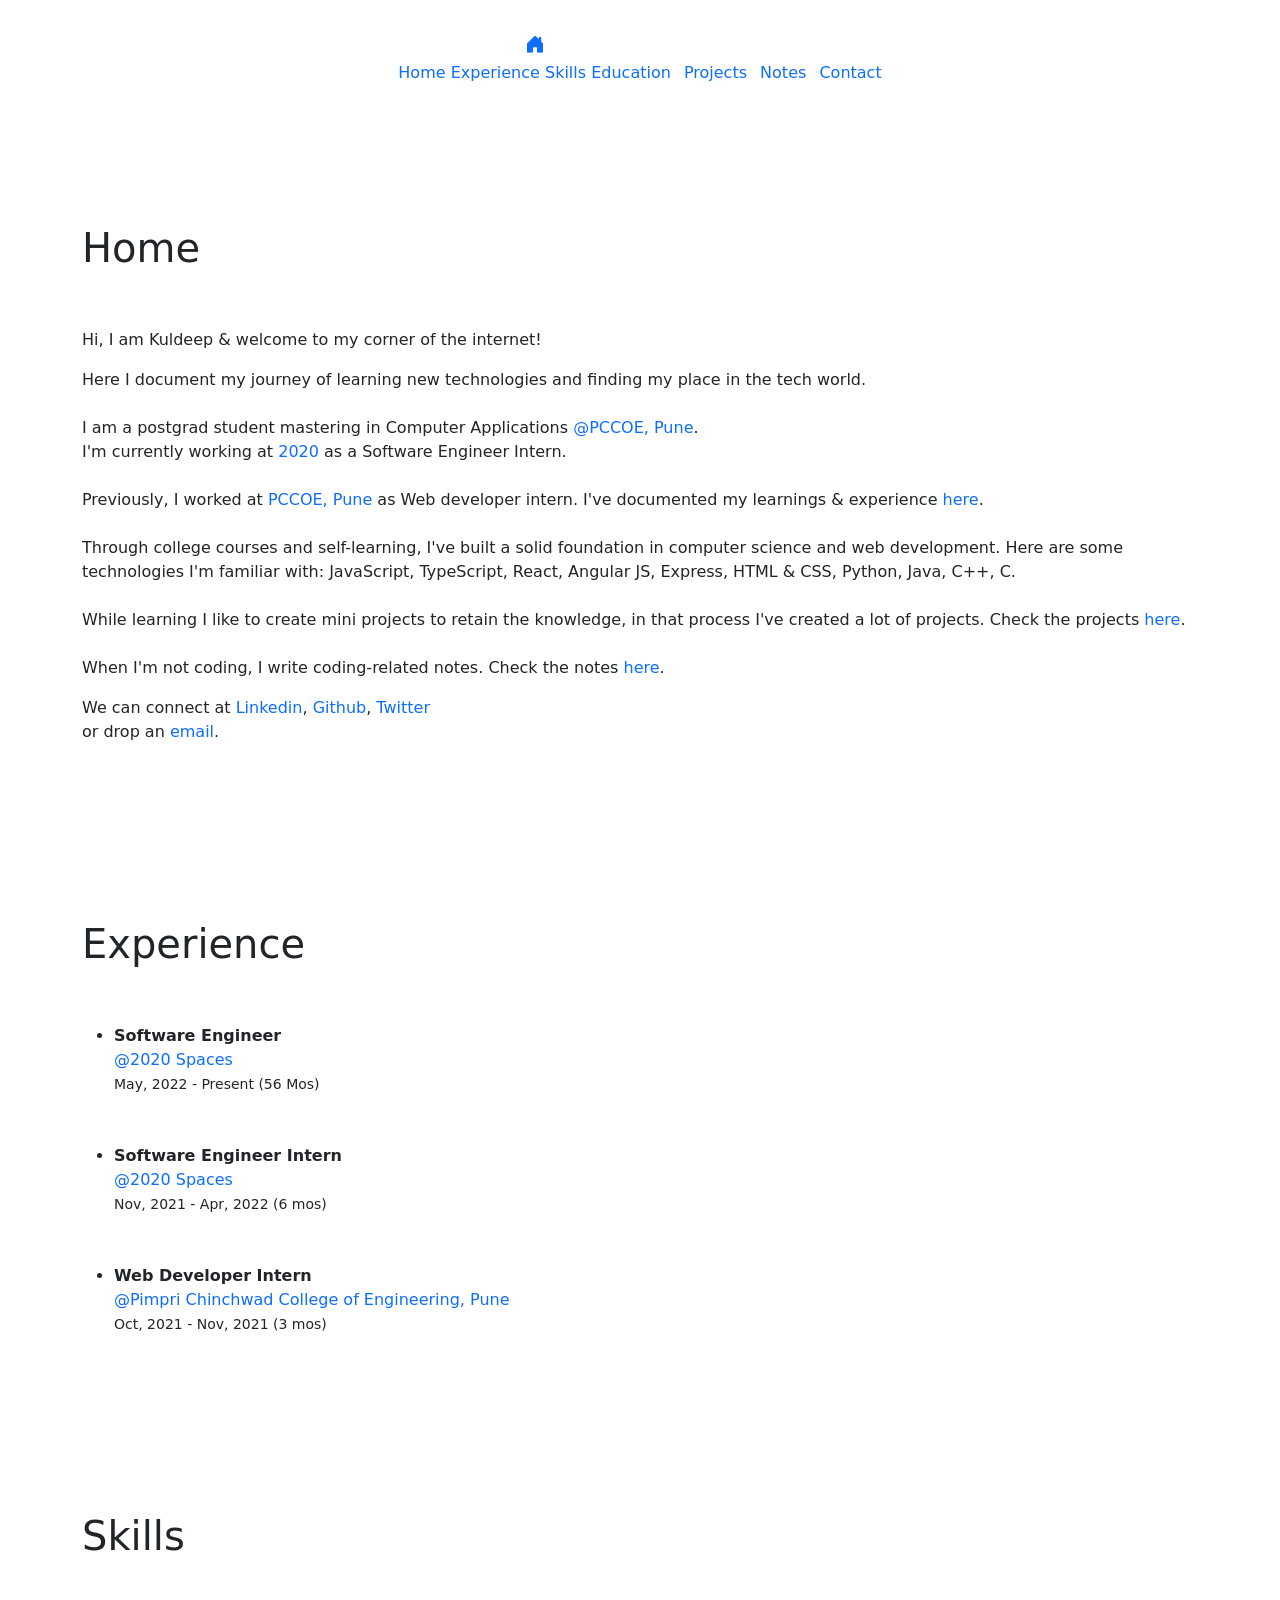
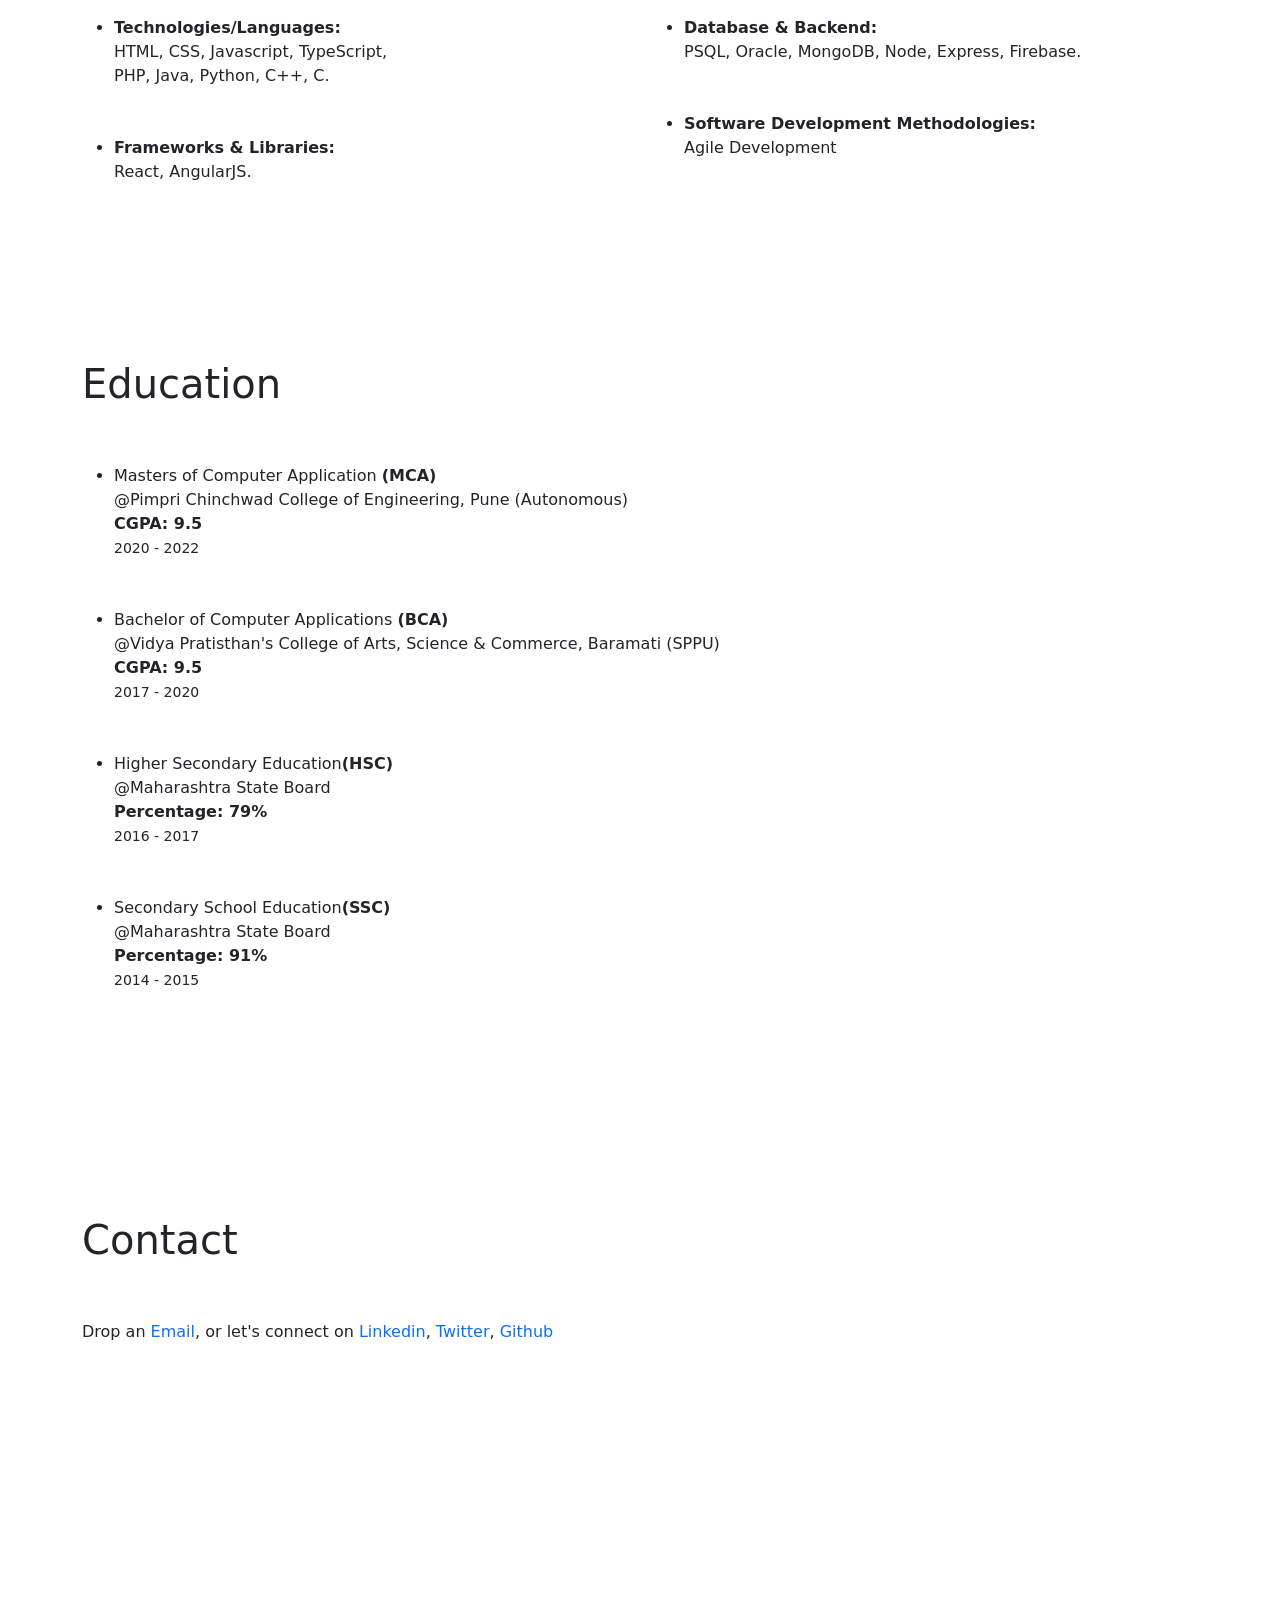
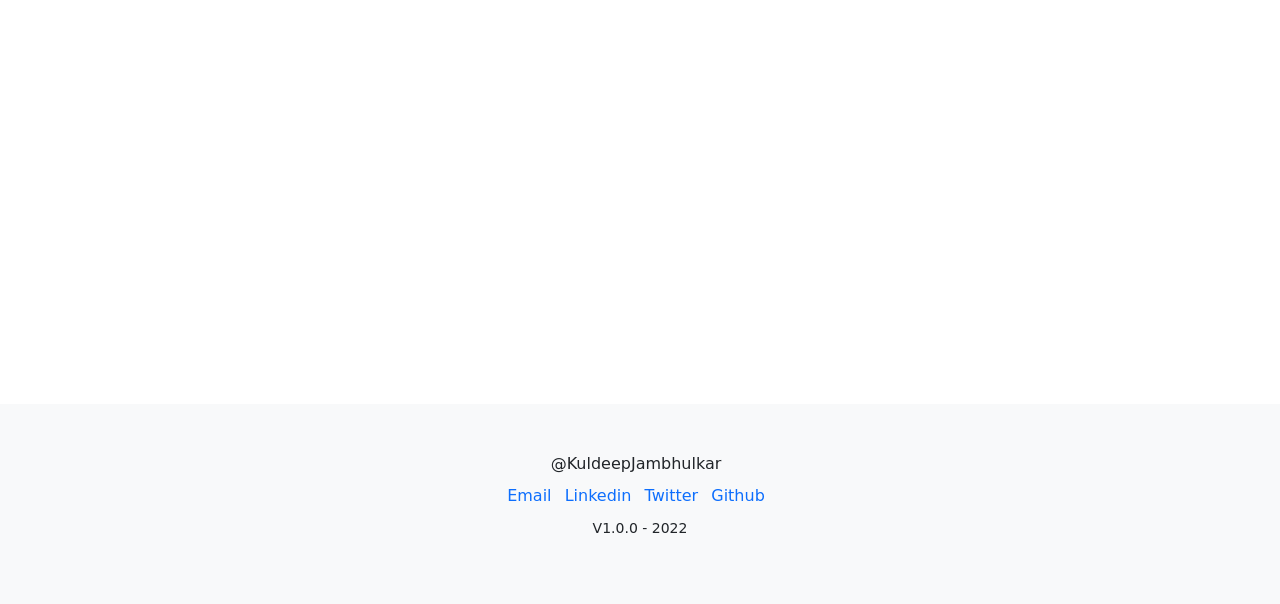
==== index.html @ 0638aea4 "Automate current employment duration #31 #31" ====
<!DOCTYPE html>
<html lang="en">
<head>
    <meta charset="UTF-8">
    <meta http-equiv="X-UA-Compatible" content="IE=edge">
    <meta name="viewport" content="width=device-width, initial-scale=1.0">

    <meta property="og:title" content="Kuldeep Jambhulkar | Software Engineer & Tech Enthusiast | Let's Connect!">
    <meta property="og:type" content="website" />
    <meta property="og:image" content="https://raw.githubusercontent.com/kuldeepjambhulkar/kuldeepjambhulkar.github.io/main/assets/images/meta/metaImage.png">
    <meta property="og:url" content="http://kuldeepjambhulkar.github.io/">

    <!-- favicon -->
    <link rel="icon" type="image/x-icon" href="  ./assets/images/favicons/high-voltage_26a1.png">
    <!-- Bootstrap CDN -->
    <link href="https://cdn.jsdelivr.net/npm/bootstrap@5.1.3/dist/css/bootstrap.min.css" rel="stylesheet" integrity="sha384-1BmE4kWBq78iYhFldvKuhfTAU6auU8tT94WrHftjDbrCEXSU1oBoqyl2QvZ6jIW3" crossorigin="anonymous">
    <!-- Bootstrap icon CDN -->
    <link rel="stylesheet" href="https://cdn.jsdelivr.net/npm/bootstrap-icons@1.3.0/font/bootstrap-icons.css">
    <!-- CSS file -->
    <link rel="stylesheet" href="./assets/css/style.css">
    <title>Kuldeep | Home</title>

</head>
<body>
    <!-- navgation section -->
    <div class="container m-auto bg-white fixed-top">
        <div class="row mt-3">
            <div class="col pt-3">
                <ul class="list-unstyled text-center">
                    <li class="dropdown list-inline-item">
                        <a href="#" class="dropbtn link link-primary text-decoration-none"><i class="bi bi-house-door-fill" style="font-size: 1.2rem;"></i></a>
                        <div class="dropdown-content">
                            <a href="/#" class="link link-primary text-decoration-none">Home</a>
                            <a href="/#Experience" class="link link-primary text-decoration-none">Experience</a>
                            <a href="/#Skills" class="link link-primary text-decoration-none">Skills</a>
                            <a href="/#Education" class="link link-primary text-decoration-none">Education</a>
                        </div>
                    </li>
                    
                    <li class="list-inline-item"><a href="./projects" class="link link-primary text-decoration-none">Projects</a></li>
                    <li class="list-inline-item"><a href="./notes" class="link link-primary text-decoration-none">Notes</a></li>
                    <li class="list-inline-item"><a href="/#Contact" class="link link-primary text-decoration-none">Contact</a></li>
                    <!-- <li class="list-inline-item"><a href="#" class="link link-primary text-decoration-none">Resume <i class="bi bi-cloud-arrow-down-fill"></i></a></li> -->
                </ul>
            </div>
        </div>
    </div>

    <!-- Main container starts -->
    <div class="container m-auto" style="margin-top: 7rem !important;">
        
        <!-- Home -->
        <div class="row mt-5" id="Home">
            <div class="col mw-42 text-left m-auto" style="margin-top: 7rem !important;">
                <h1 class="">Home</h1>
                <br><br>
                <p>Hi, I am Kuldeep & welcome to my corner of the internet! <img src="./assets/images/emoji-img/beaming-face-with-smiling-eyes_1f601.png" alt="" class="emoji-img"></p>
                <p>
                    Here I document my journey of learning new technologies and finding my place in the tech world.
                    <br><br>
                    
                    I am a postgrad student mastering in Computer Applications <a href="http://www.pccoepune.com/" class="link link-primary text-decoration-none" target="_blank">@PCCOE, Pune</a>.
                    <br>
                    
                    I'm currently working at <a href="https://www.2020spaces.com/" class="link link-primary text-decoration-none" target="_blank">2020</a> as a Software Engineer Intern.
                    <br><br>
                    
                    Previously, I worked at <a href="http://www.pccoepune.com/" class="link link-primary text-decoration-none" target="_blank">PCCOE, Pune</a> as Web developer intern.
                    I've documented my learnings & experience <a href="./notes/" class="link link-primary text-decoration-none">here</a>.
                    <br><br>
                    
                    Through college courses and self-learning, I've built a solid foundation in computer science and web development. 
                    Here are some technologies I'm familiar with:
                    JavaScript, TypeScript, React, Angular JS, Express, HTML & CSS, Python, Java, C++, C.
                    <br><br>
                    
                    While learning I like to create mini projects to retain the knowledge, in that process I've created a lot of projects.
                    Check the projects <a href="./projects/" class="link link-primary text-decoration-none">here</a>.
                    <br><br>
                    
                    When I'm not coding, I write coding-related notes. Check the notes <a href="" class="link link-primary text-decoration-none">here</a>.
                </p>
                
                <p>
                    We can connect at 
                    <a href="https://www.linkedin.com/in/kuldeepjambhulkar/" class="link link-primary text-decoration-none" target="_blank">Linkedin</a>,
                    <a href="https://github.com/kuldeepjambhulkar" class="link link-primary text-decoration-none" target="_blank">Github</a>,
                    <a href="https://twitter.com/kuldeepjambhu" class="link link-primary text-decoration-none" target="_blank">Twitter</a><br>
                    or drop an <a href="mailto:kuldeepjambhulkar1234@gmail.com" class="link link-primary text-decoration-none">email</a>.
                </p>
            </div>
        </div>
        
        <!-- Experience -->
        <div class="row mt-5" id="Experience">
            <div class="col mw-42 text-left m-auto" style="margin-top: 7rem !important;">
                <h1 class="">Experience</h1>
                <br><br>

                <ul>
                    <li>
                        <b>Software Engineer</b> <br>
                        <a href="https://www.2020spaces.com/" class="link link-primary text-decoration-none" target="_blank">@2020 Spaces</a> <br>
                        <small id="current-employment"></small>
                    </li>
                    <br><br>
                    <li>
                        <b>Software Engineer Intern</b> <br>
                        <a href="https://www.2020spaces.com/" class="link link-primary text-decoration-none" target="_blank">@2020 Spaces</a> <br>
                        <small>Nov, 2021 - Apr, 2022 (6 mos)</small>
                    </li>
                    <br><br>
                    <li>
                        <b>Web Developer Intern</b> <br>
                        <a href="http://www.pccoepune.com/" class="link link-primary text-decoration-none" target="_blank">@Pimpri Chinchwad College of Engineering, Pune</a> <br>
                        <small>Oct, 2021 - Nov, 2021 (3 mos)</small>
                    </li>
                </ul>

            </div>
        </div>

        <!-- Skills -->
        <div class="row mt-5" id="Skills">
            <div class="col mw-42 text-left m-auto" style="margin-top: 7rem !important;">
                <h1 class="">Skills</h1>
                <br><br>

                <div class="row">
                    <div class="col-md-6">
                        <ul>
                            <li>
                                <b>Technologies/Languages: </b><br>
                                HTML, CSS, Javascript, TypeScript, <br>
                                PHP, Java, Python, C++, C.                        
                            </li>
                            <br><br>
                            <li>
                                <b>Frameworks & Libraries: </b><br>
                                React, AngularJS.
                            </li>
                        </ul>
                    </div>
                    <div class="col-md-6">
                        <ul>
                            <li>
                                <b>Database & Backend: </b><br>
                                PSQL, Oracle, MongoDB,
                                Node, Express, Firebase.                       
                            </li>
                            <br><br>
                            <li>
                                <b>Software Development Methodologies: </b><br>
                                Agile Development
                            </li>
                        </ul>
                    </div>
                </div>
            </div>
        </div>

        <!-- Education -->
        <div class="row mt-5" id="Education">
            <div class="col mw-42 text-left m-auto" style="margin-top: 7rem !important;">
                <h1 class="">Education</h1>
                <br><br>
                <ul>
                    <li>
                        Masters of Computer Application <b>(MCA)</b> <br>
                        @Pimpri Chinchwad College of Engineering, Pune (Autonomous)<br>
                        <b>CGPA: 9.5 </b><br>
                        <small>2020 - 2022</small>
                    </li>
                    <br><br>

                    <li>
                        Bachelor of Computer Applications <b>(BCA)</b> <br>
                        @Vidya Pratisthan's College of Arts, Science & Commerce, Baramati (SPPU) <br>
                        <b>CGPA: 9.5 </b><br>
                        <small>2017 - 2020</small>
                    </li>
                    <br><br>

                    <li>
                        Higher Secondary Education<b>(HSC)</b> <br>
                        @Maharashtra State Board <br>
                        <b>Percentage: 79% </b><br>
                        <small>2016 - 2017</small>
                    </li>
                    <br><br>

                    <li>
                        Secondary School Education<b>(SSC)</b> <br>
                        @Maharashtra State Board <br>
                        <b>Percentage: 91% </b><br>
                        <small>2014 - 2015</small>
                    </li>
                    <br><br>

                </ul>
            </div>
        </div>

        <!-- Contact -->
        <div class="row mt-5 vh-100" id="Contact">
            <div class="col mw-42 text-left m-auto" style="margin-top: 7rem !important;">
                <h1 class="">Contact</h1>
                <br><br>
                    <p>
                        Drop an 
                        <a href="mailto:kuldeepjambhulkar1234@gmail.com" class="link link-primary text-decoration-none" target="_blank">Email</a>,
                        or let's connect on                         
                        <a href="https://www.linkedin.com/in/kuldeepjambhulkar/" class="link link-primary text-decoration-none" target="_blank">Linkedin</a>,
                        <a href="https://twitter.com/kuldeepjambhu" class="link link-primary text-decoration-none" target="_blank">Twitter</a>,
                        <a href="https://github.com/kuldeepjambhulkar" class="link link-primary text-decoration-none" target="_blank">Github</a> <br>
                    </p>
            </div>
        </div>
    </div>
    <!-- Main container ends -->
    <!-- Footer starts -->
    <div class="container-fluid">
        <div class="row">
            <div class="col text-center py-5 bg-light">
                <ul class="list-unstyled">
                    <li class="list-inline-item mb-2">@KuldeepJambhulkar</li><br>
                    <li class="list-inline-item"><a href="mailto:kuldeepjambhulkar1234@gmail.com" class="link link-primary text-decoration-none" target="_blank">Email</a></li>
                    <li class="list-inline-item"><a href="https://www.linkedin.com/in/kuldeepjambhulkar/" class="link link-primary text-decoration-none" target="_blank">Linkedin</a></li>
                    <li class="list-inline-item"><a href="https://twitter.com/kuldeepjambhu" class="link link-primary text-decoration-none" target="_blank">Twitter</a></li>
                    <li class="list-inline-item"><a href="https://github.com/kuldeepjambhulkar" class="link link-primary text-decoration-none" target="_blank">Github</a> <br></li><br>
                    <li class="list-inline-item text-left mt-2"> <small>V1.0.0 - 2022</small><br></li>
                </ul>
            </div>

        </div>
    </div>
    <!-- Footer ends -->
    <script src="./index.js"></script>
</body>
</html>
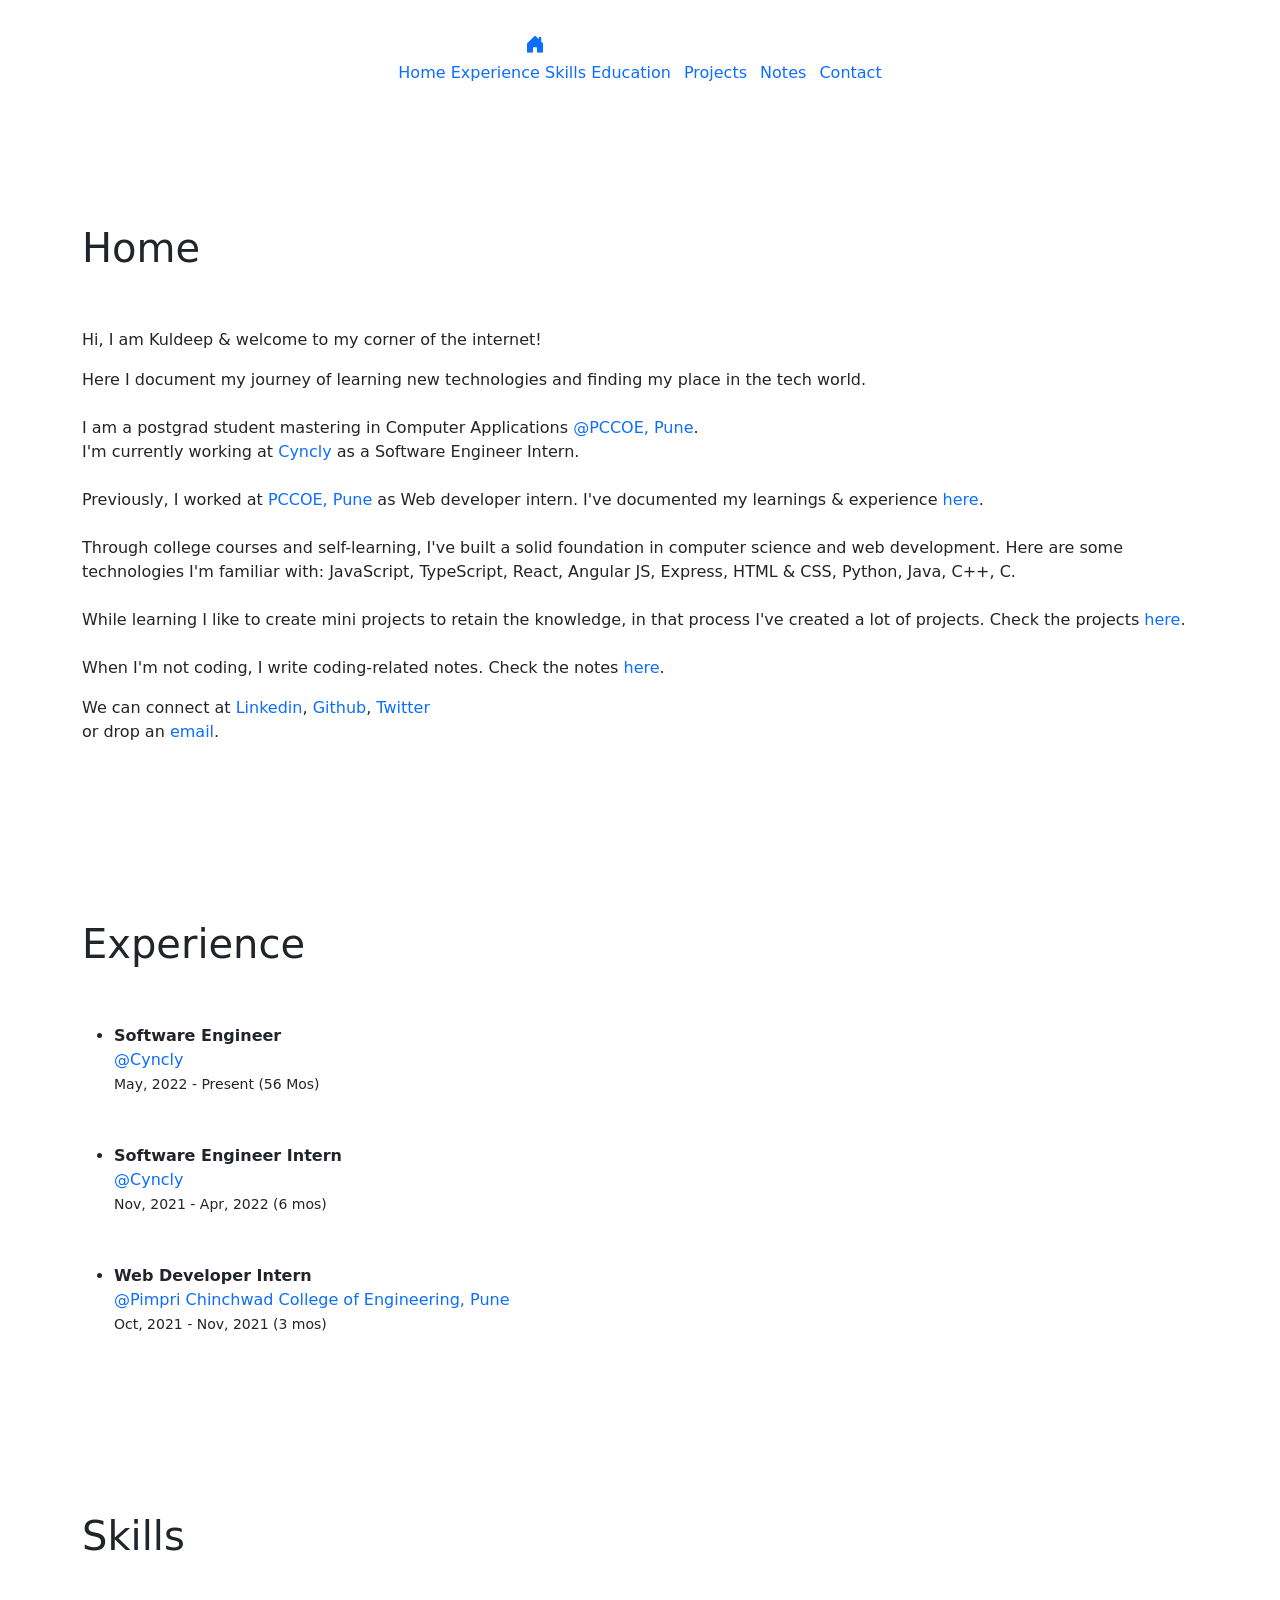
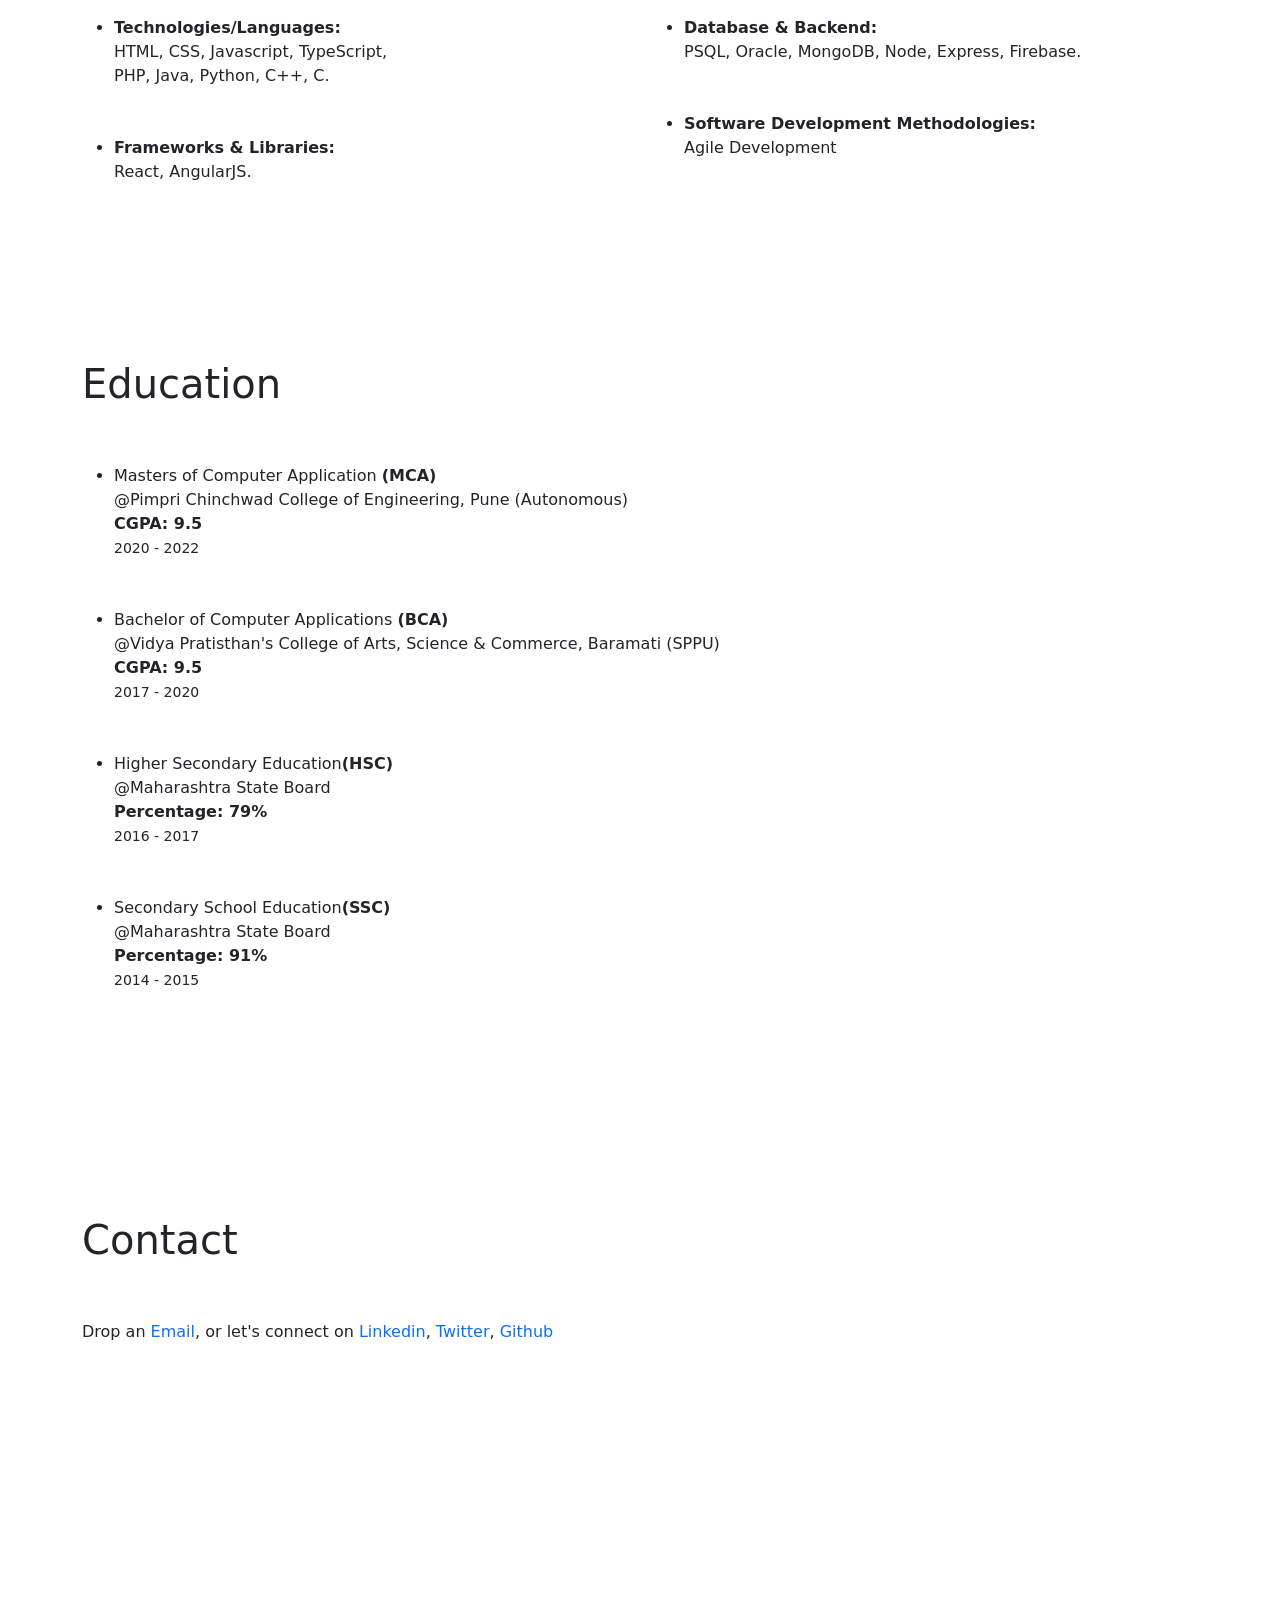
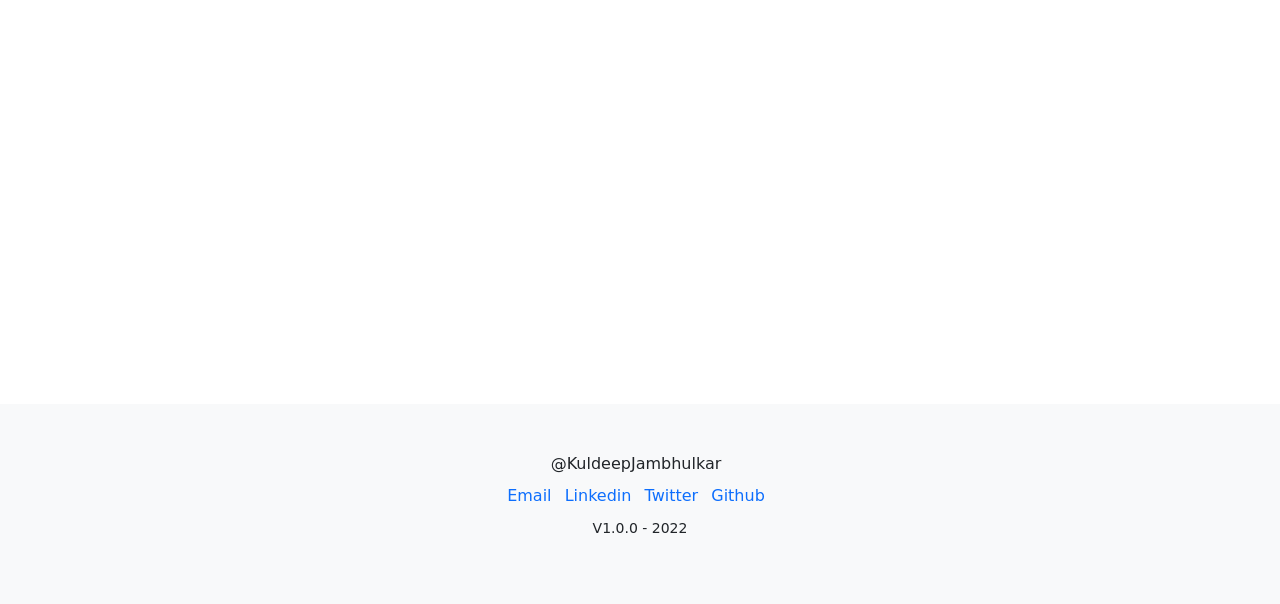
==== commit d89949c0: "Updated current employment" ====
--- a/index.html
+++ b/index.html
@@ -5,11 +5,29 @@
     <meta http-equiv="X-UA-Compatible" content="IE=edge">
     <meta name="viewport" content="width=device-width, initial-scale=1.0">
 
-    <meta property="og:title" content="Kuldeep Jambhulkar | Software Engineer & Tech Enthusiast | Let's Connect!">
-    <meta property="og:type" content="website" />
-    <meta property="og:image" content="https://raw.githubusercontent.com/kuldeepjambhulkar/kuldeepjambhulkar.github.io/main/assets/images/meta/metaImage.png">
+    <meta name="description" content="Hi, I am Kuldeep & welcome to my corner of the internet! Here I document my journey of learning new technologies and finding my place in the tech world.">
+
+    <meta itemprop="name" content="Kuldeep Jambhulkar - Software Engineer">
+    <meta itemprop="description" content="Hi, I am Kuldeep & welcome to my corner of the internet! Here I document my journey of learning new technologies and finding my place in the tech world.">
+    <meta itemprop="image" content="https://kuldeepjambhulkar.github.io/preview.png">
+
+    <meta name="twitter:card" content="summary_large_image">
+    <meta name="twitter:title" content="Kuldeep Jambhulkar - Software Engineer">
+    <meta name="twitter:description" content="Hi, I am Kuldeep & welcome to my corner of the internet! Here I document my journey of learning new technologies and finding my place in the tech world.">
+    <meta name="twitter:image" content="https://kuldeepjambhulkar.github.io/preview.png">
+
+    <meta property="og:site_name" content="Kuldeep Jambhulkar - Software developer">
+    <meta property="og:type" content="website">
     <meta property="og:url" content="http://kuldeepjambhulkar.github.io/">
-
+    <meta property="og:title" content="Kuldeep Jambhulkar - Software Engineer">
+    <meta property="og:description" content="Hi, I am Kuldeep & welcome to my corner of the internet! Here I document my journey of learning new technologies and finding my place in the tech world.">
+    <meta property="og:image" content="https://kuldeepjambhulkar.github.io/preview.png">
+
+    <meta name="apple-mobile-web-app-title" content="Kuldeep Jambhulkar">
+    <meta name="application-name" content="Kuldeep Jambhulkar">
+    <meta name="msapplication-TileColor" content="#da532c">
+    <meta name="theme-color" content="#ffffff">
+    
     <!-- favicon -->
     <link rel="icon" type="image/x-icon" href="  ./assets/images/favicons/high-voltage_26a1.png">
     <!-- Bootstrap CDN -->
@@ -62,7 +80,7 @@
                     I am a postgrad student mastering in Computer Applications <a href="http://www.pccoepune.com/" class="link link-primary text-decoration-none" target="_blank">@PCCOE, Pune</a>.
                     <br>
                     
-                    I'm currently working at <a href="https://www.2020spaces.com/" class="link link-primary text-decoration-none" target="_blank">2020</a> as a Software Engineer Intern.
+                    I'm currently working at <a href="https://www.cyncly.com/" class="link link-primary text-decoration-none" target="_blank">Cyncly</a> as a Software Engineer Intern.
                     <br><br>
                     
                     Previously, I worked at <a href="http://www.pccoepune.com/" class="link link-primary text-decoration-none" target="_blank">PCCOE, Pune</a> as Web developer intern.
@@ -100,13 +118,13 @@
                 <ul>
                     <li>
                         <b>Software Engineer</b> <br>
-                        <a href="https://www.2020spaces.com/" class="link link-primary text-decoration-none" target="_blank">@2020 Spaces</a> <br>
+                        <a href="https://www.cyncly.com/" class="link link-primary text-decoration-none" target="_blank">@Cyncly</a> <br>
                         <small id="current-employment"></small>
                     </li>
                     <br><br>
                     <li>
                         <b>Software Engineer Intern</b> <br>
-                        <a href="https://www.2020spaces.com/" class="link link-primary text-decoration-none" target="_blank">@2020 Spaces</a> <br>
+                        <a href="https://www.cyncly.com/" class="link link-primary text-decoration-none" target="_blank">@Cyncly</a> <br>
                         <small>Nov, 2021 - Apr, 2022 (6 mos)</small>
                     </li>
                     <br><br>
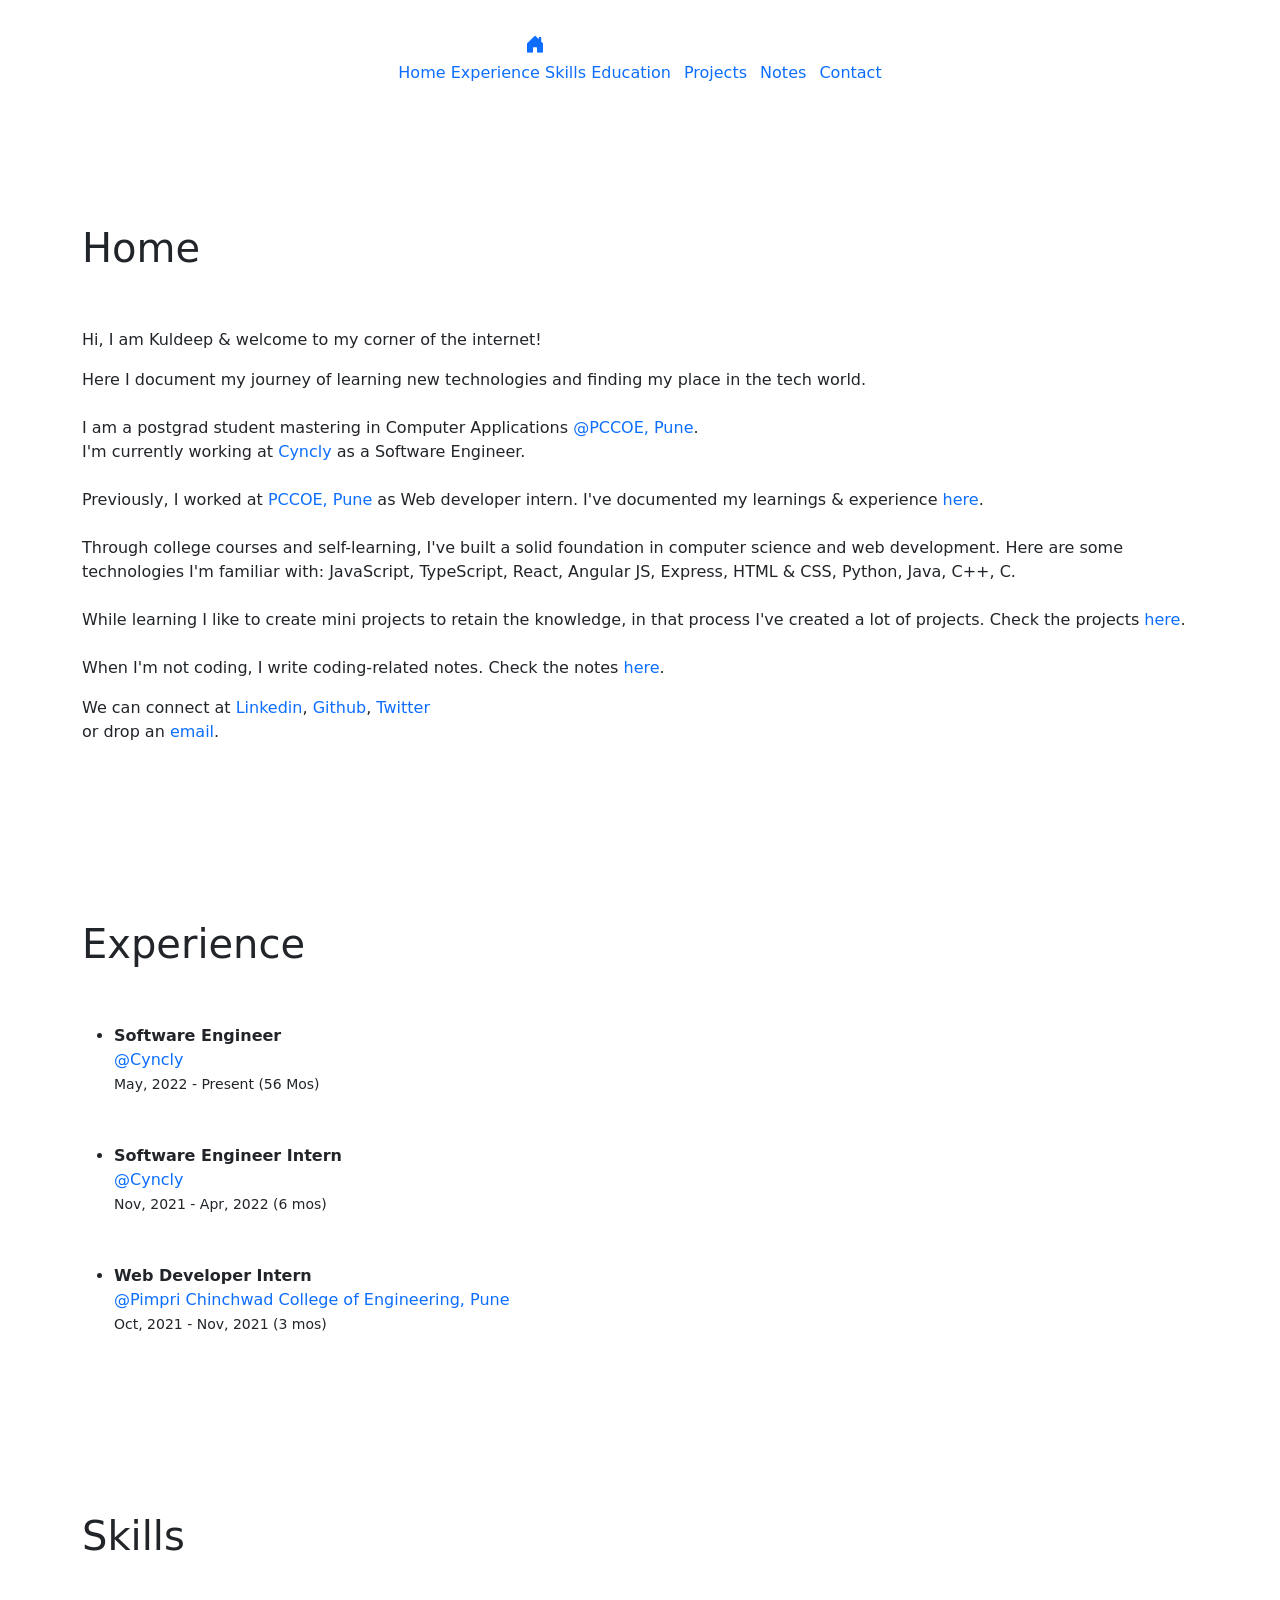
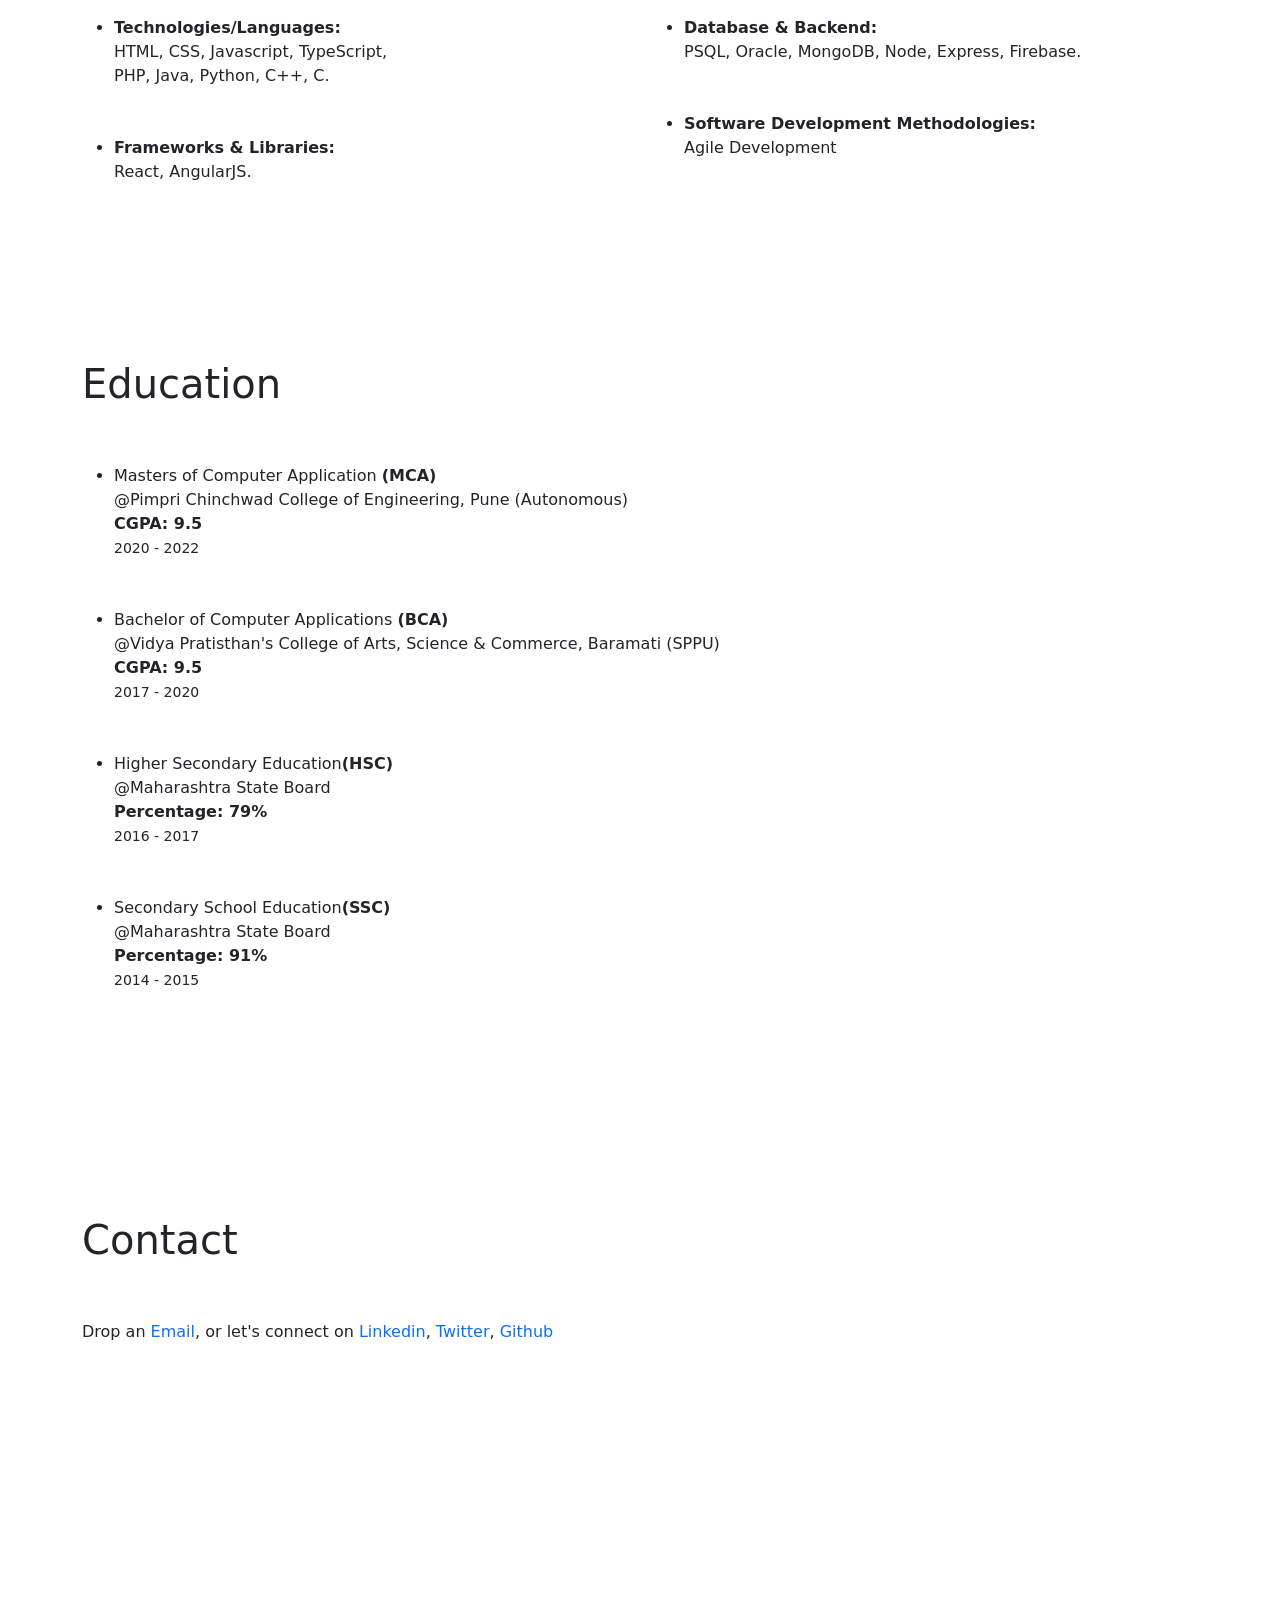
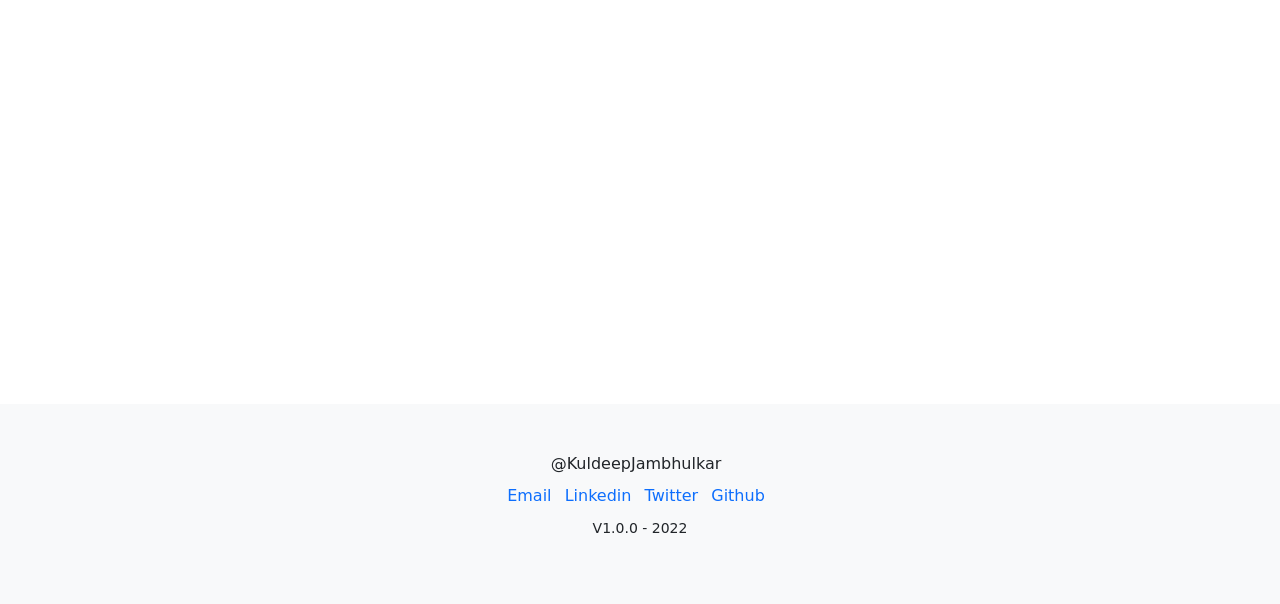
==== commit b932588c: "Update index.html" ====
--- a/index.html
+++ b/index.html
@@ -80,7 +80,7 @@
                     I am a postgrad student mastering in Computer Applications <a href="http://www.pccoepune.com/" class="link link-primary text-decoration-none" target="_blank">@PCCOE, Pune</a>.
                     <br>
                     
-                    I'm currently working at <a href="https://www.cyncly.com/" class="link link-primary text-decoration-none" target="_blank">Cyncly</a> as a Software Engineer Intern.
+                    I'm currently working at <a href="https://www.cyncly.com/" class="link link-primary text-decoration-none" target="_blank">Cyncly</a> as a Software Engineer.
                     <br><br>
                     
                     Previously, I worked at <a href="http://www.pccoepune.com/" class="link link-primary text-decoration-none" target="_blank">PCCOE, Pune</a> as Web developer intern.
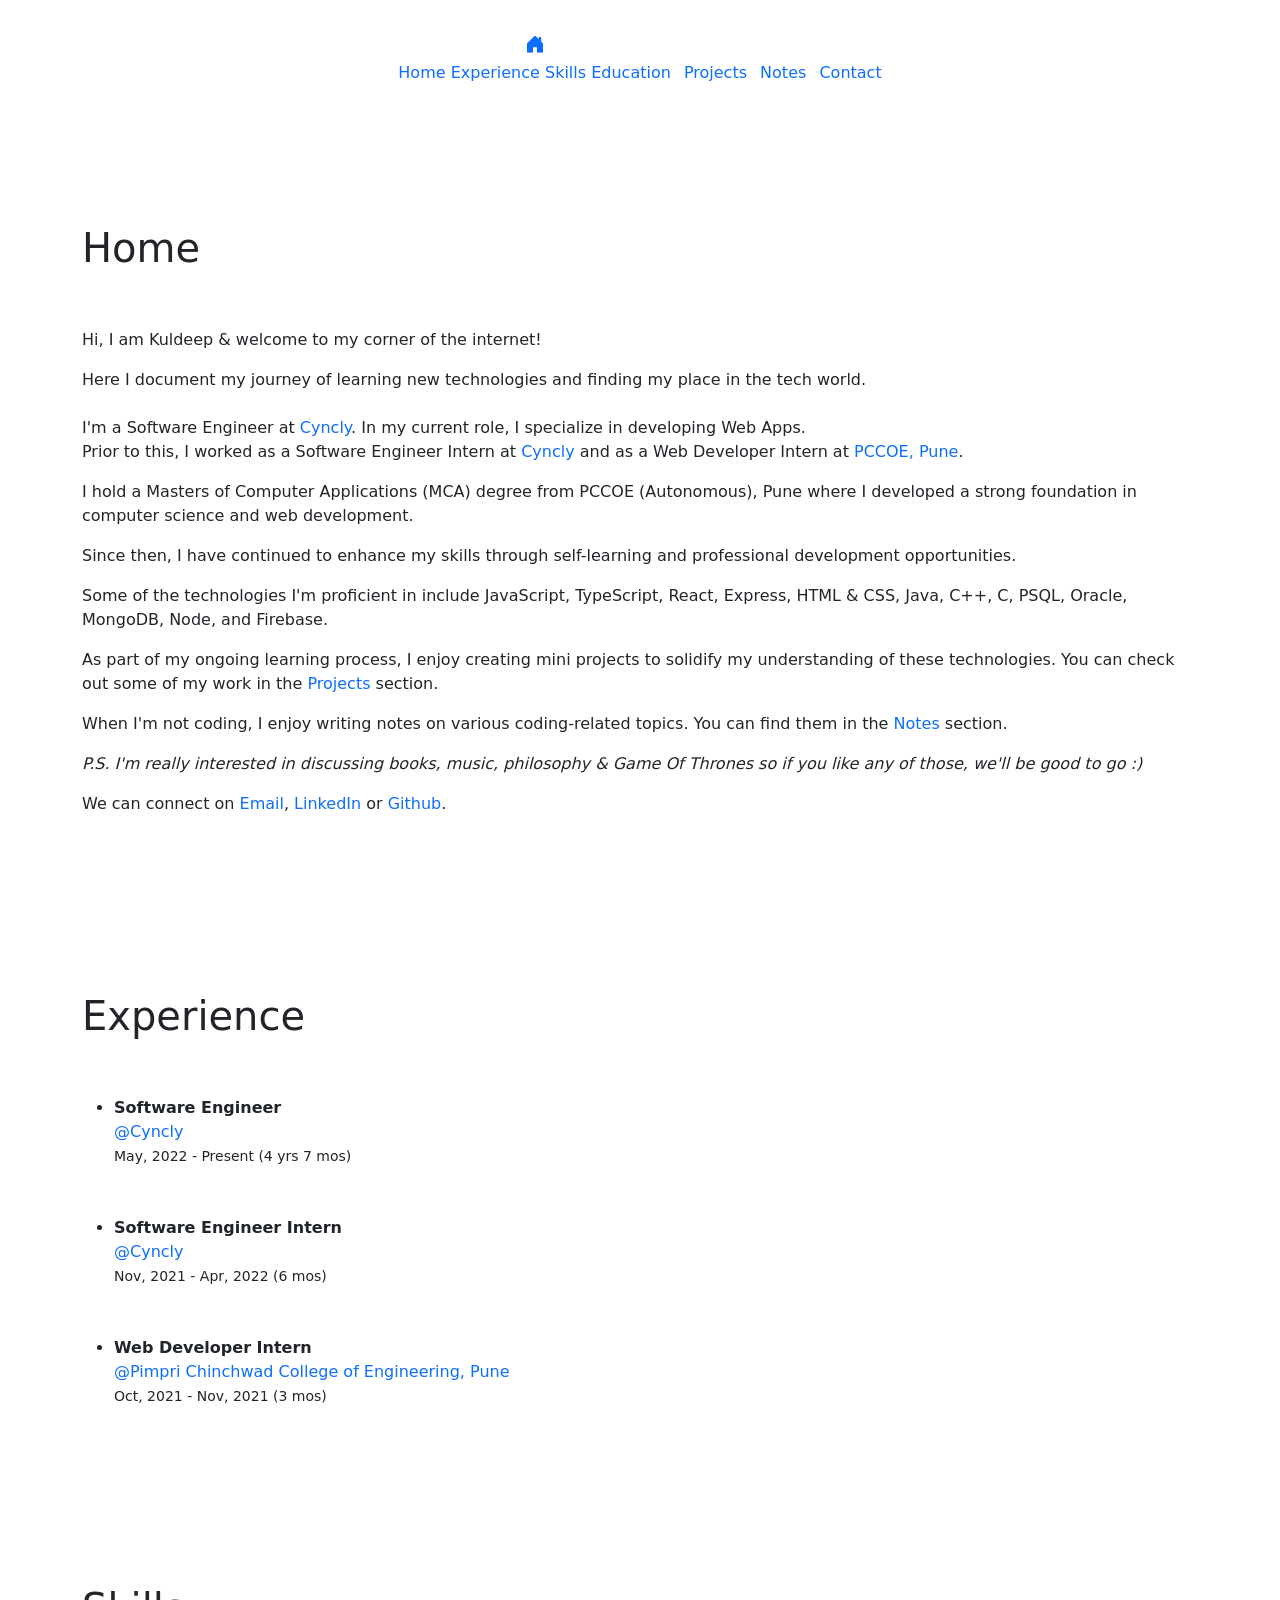
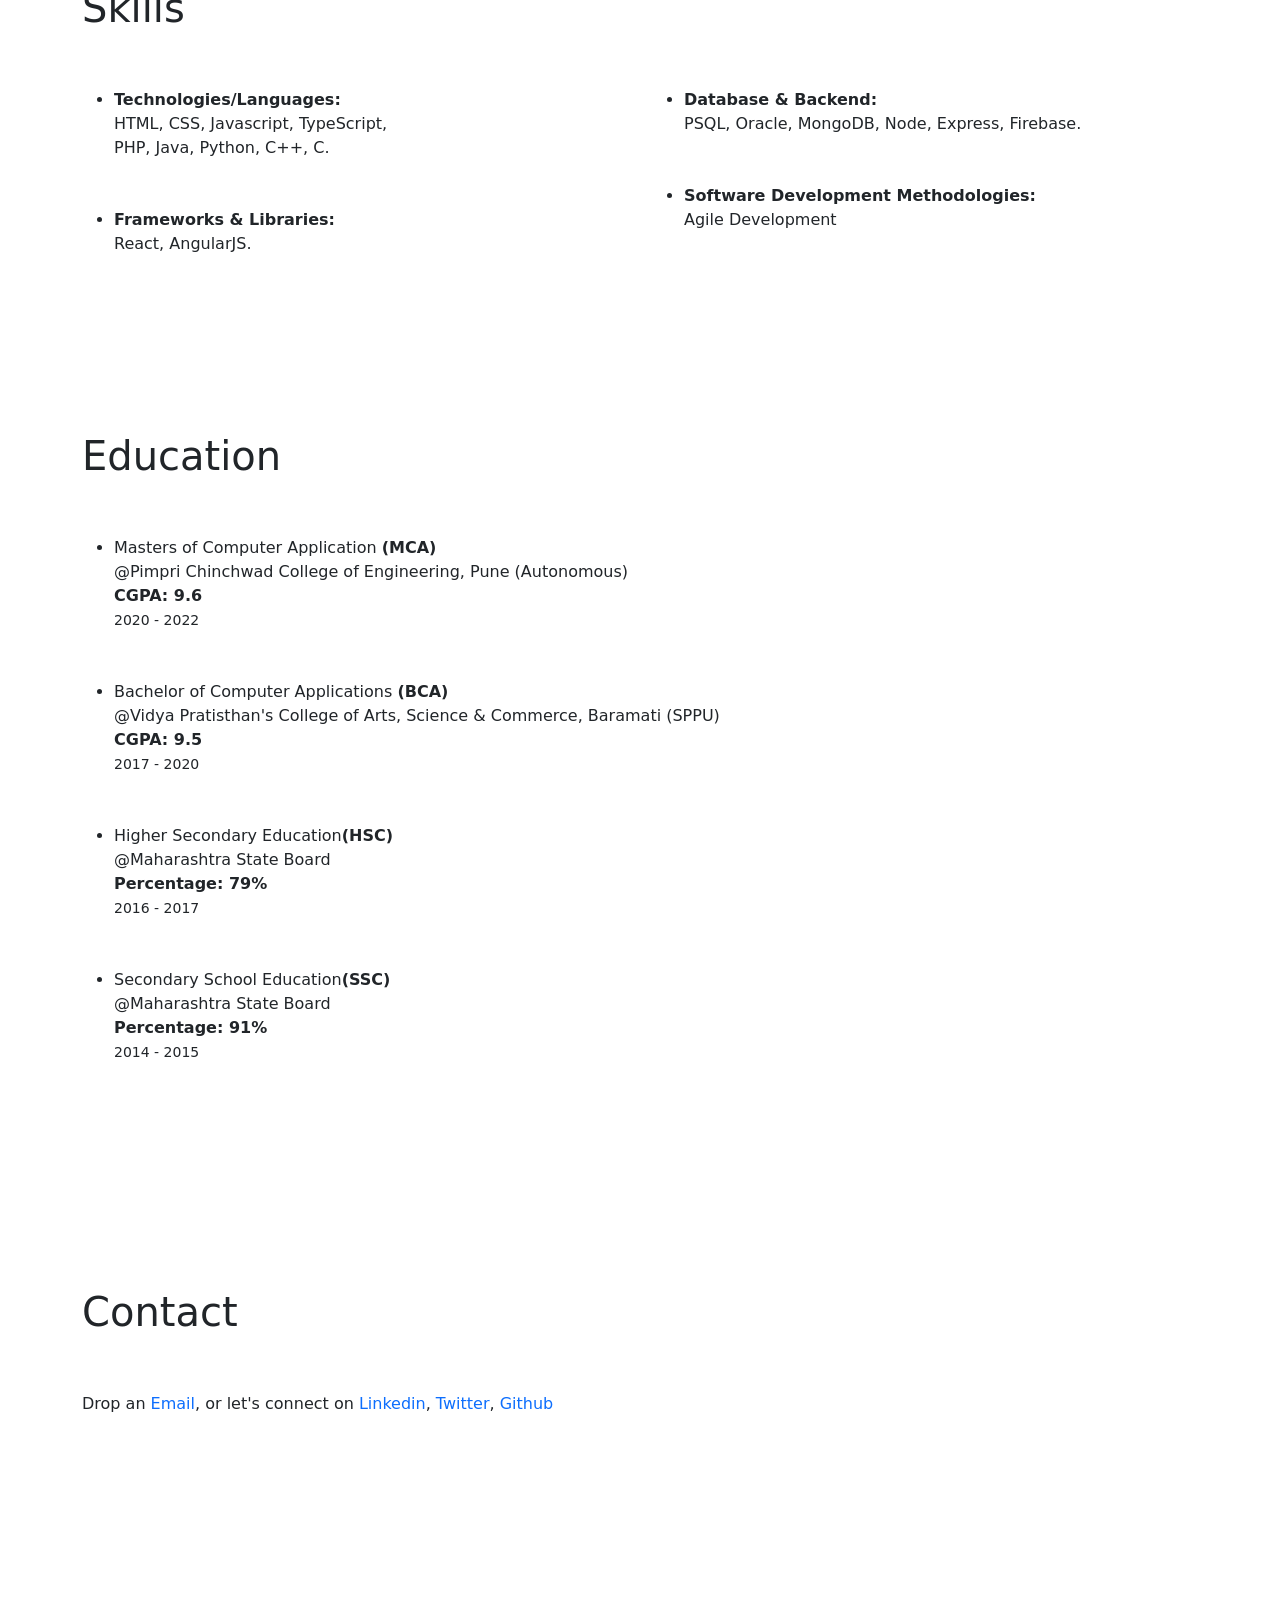
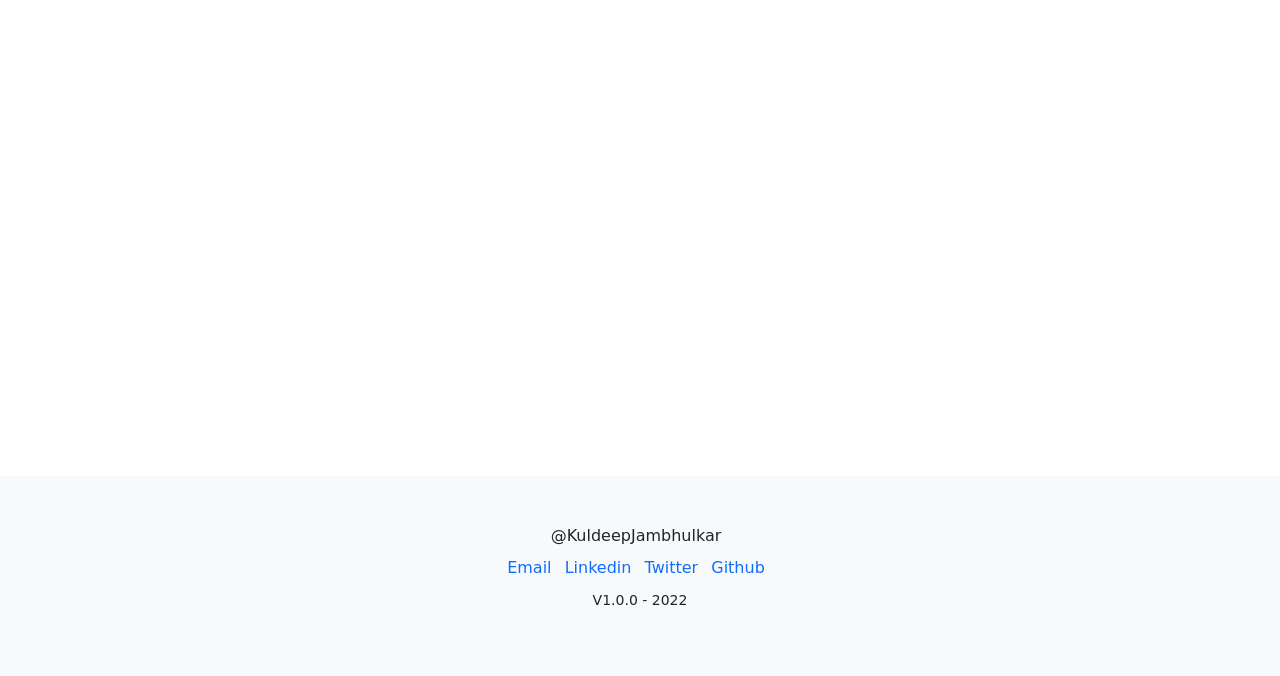
==== commit d1fc574d: "Added Cynclified 2024 learning blog + some minor tasks" ====
--- a/index.html
+++ b/index.html
@@ -77,34 +77,34 @@
                     Here I document my journey of learning new technologies and finding my place in the tech world.
                     <br><br>
                     
-                    I am a postgrad student mastering in Computer Applications <a href="http://www.pccoepune.com/" class="link link-primary text-decoration-none" target="_blank">@PCCOE, Pune</a>.
+                    I'm a Software Engineer at <a href="http://www.cyncly.com/" class="link link-primary text-decoration-none" target="_blank">Cyncly</a>. In my current role, I specialize in developing Web Apps.
                     <br>
-                    
-                    I'm currently working at <a href="https://www.cyncly.com/" class="link link-primary text-decoration-none" target="_blank">Cyncly</a> as a Software Engineer.
-                    <br><br>
-                    
-                    Previously, I worked at <a href="http://www.pccoepune.com/" class="link link-primary text-decoration-none" target="_blank">PCCOE, Pune</a> as Web developer intern.
-                    I've documented my learnings & experience <a href="./notes/" class="link link-primary text-decoration-none">here</a>.
-                    <br><br>
-                    
-                    Through college courses and self-learning, I've built a solid foundation in computer science and web development. 
-                    Here are some technologies I'm familiar with:
-                    JavaScript, TypeScript, React, Angular JS, Express, HTML & CSS, Python, Java, C++, C.
-                    <br><br>
-                    
-                    While learning I like to create mini projects to retain the knowledge, in that process I've created a lot of projects.
-                    Check the projects <a href="./projects/" class="link link-primary text-decoration-none">here</a>.
-                    <br><br>
-                    
-                    When I'm not coding, I write coding-related notes. Check the notes <a href="" class="link link-primary text-decoration-none">here</a>.
+                                        
+                    Prior to this, I worked as a Software Engineer Intern at <a href="http://www.cyncly.com/" class="link link-primary text-decoration-none" target="_blank">Cyncly </a>and as a Web Developer Intern at <a href="http://www.pccoepune.com/" class="link link-primary text-decoration-none" target="_blank">PCCOE, Pune</a>.
+                    <p>
+                        I hold a Masters of Computer Applications (MCA) degree from PCCOE (Autonomous), Pune where I developed a strong foundation in computer science and web development.
+                    </p>
+                    <p>
+                        Since then, I have continued to enhance my skills through self-learning and professional development opportunities.
+                    </p>
+                    <p>
+                        Some of the technologies I'm proficient in include JavaScript, TypeScript, React, Express, HTML & CSS, Java, C++, C, PSQL, Oracle, MongoDB, Node, and Firebase.
+                    </p>
+                    <p>
+                        As part of my ongoing learning process, I enjoy creating mini projects to solidify my understanding of these technologies. You can check out some of my work in the <a href="./projects/" class="link link-primary text-decoration-none">Projects</a> section.
+                    </p>
+                    <p>
+                        When I'm not coding, I enjoy writing notes on various coding-related topics. You can find them in the <a class="link link-primary text-decoration-none" href="./notes/">Notes</a> section.
+                    </p>
                 </p>
-                
+                <p><i>
+                    P.S. I'm really interested in discussing books, music, philosophy & Game Of Thrones so if you like any of those, we'll be good to go :)
+                </i></p>
                 <p>
-                    We can connect at 
-                    <a href="https://www.linkedin.com/in/kuldeepjambhulkar/" class="link link-primary text-decoration-none" target="_blank">Linkedin</a>,
-                    <a href="https://github.com/kuldeepjambhulkar" class="link link-primary text-decoration-none" target="_blank">Github</a>,
-                    <a href="https://twitter.com/kuldeepjambhu" class="link link-primary text-decoration-none" target="_blank">Twitter</a><br>
-                    or drop an <a href="mailto:kuldeepjambhulkar1234@gmail.com" class="link link-primary text-decoration-none">email</a>.
+                    We can connect on 
+                    <a href="mailto:kuldeepjambhulkar1234@gmail.com" class="link link-primary text-decoration-none">Email</a>,
+                    <a href="https://www.linkedin.com/in/kuldeepjambhulkar/" class="link link-primary text-decoration-none" target="_blank">LinkedIn</a> or
+                    <a href="https://github.com/kuldeepjambhulkar" class="link link-primary text-decoration-none" target="_blank">Github</a>.
                 </p>
             </div>
         </div>
@@ -186,7 +186,7 @@
                     <li>
                         Masters of Computer Application <b>(MCA)</b> <br>
                         @Pimpri Chinchwad College of Engineering, Pune (Autonomous)<br>
-                        <b>CGPA: 9.5 </b><br>
+                        <b>CGPA: 9.6 </b><br>
                         <small>2020 - 2022</small>
                     </li>
                     <br><br>
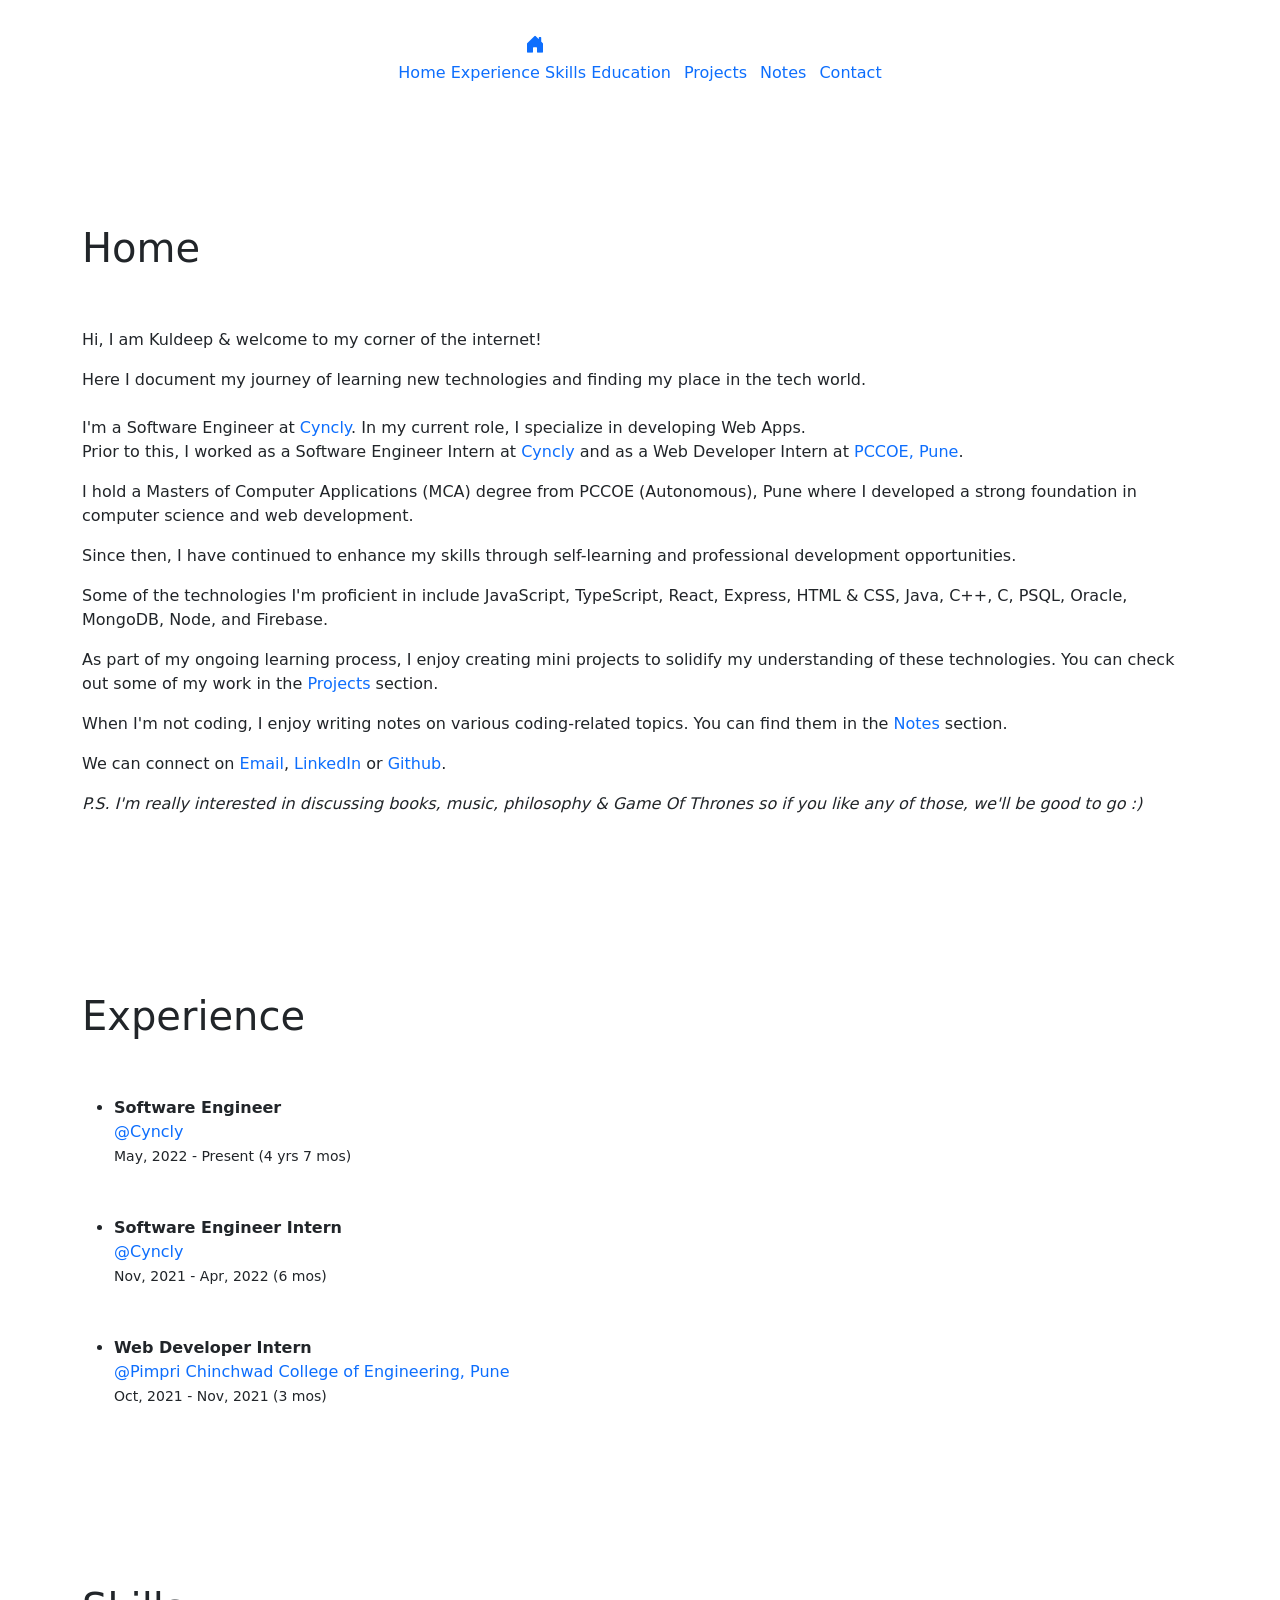
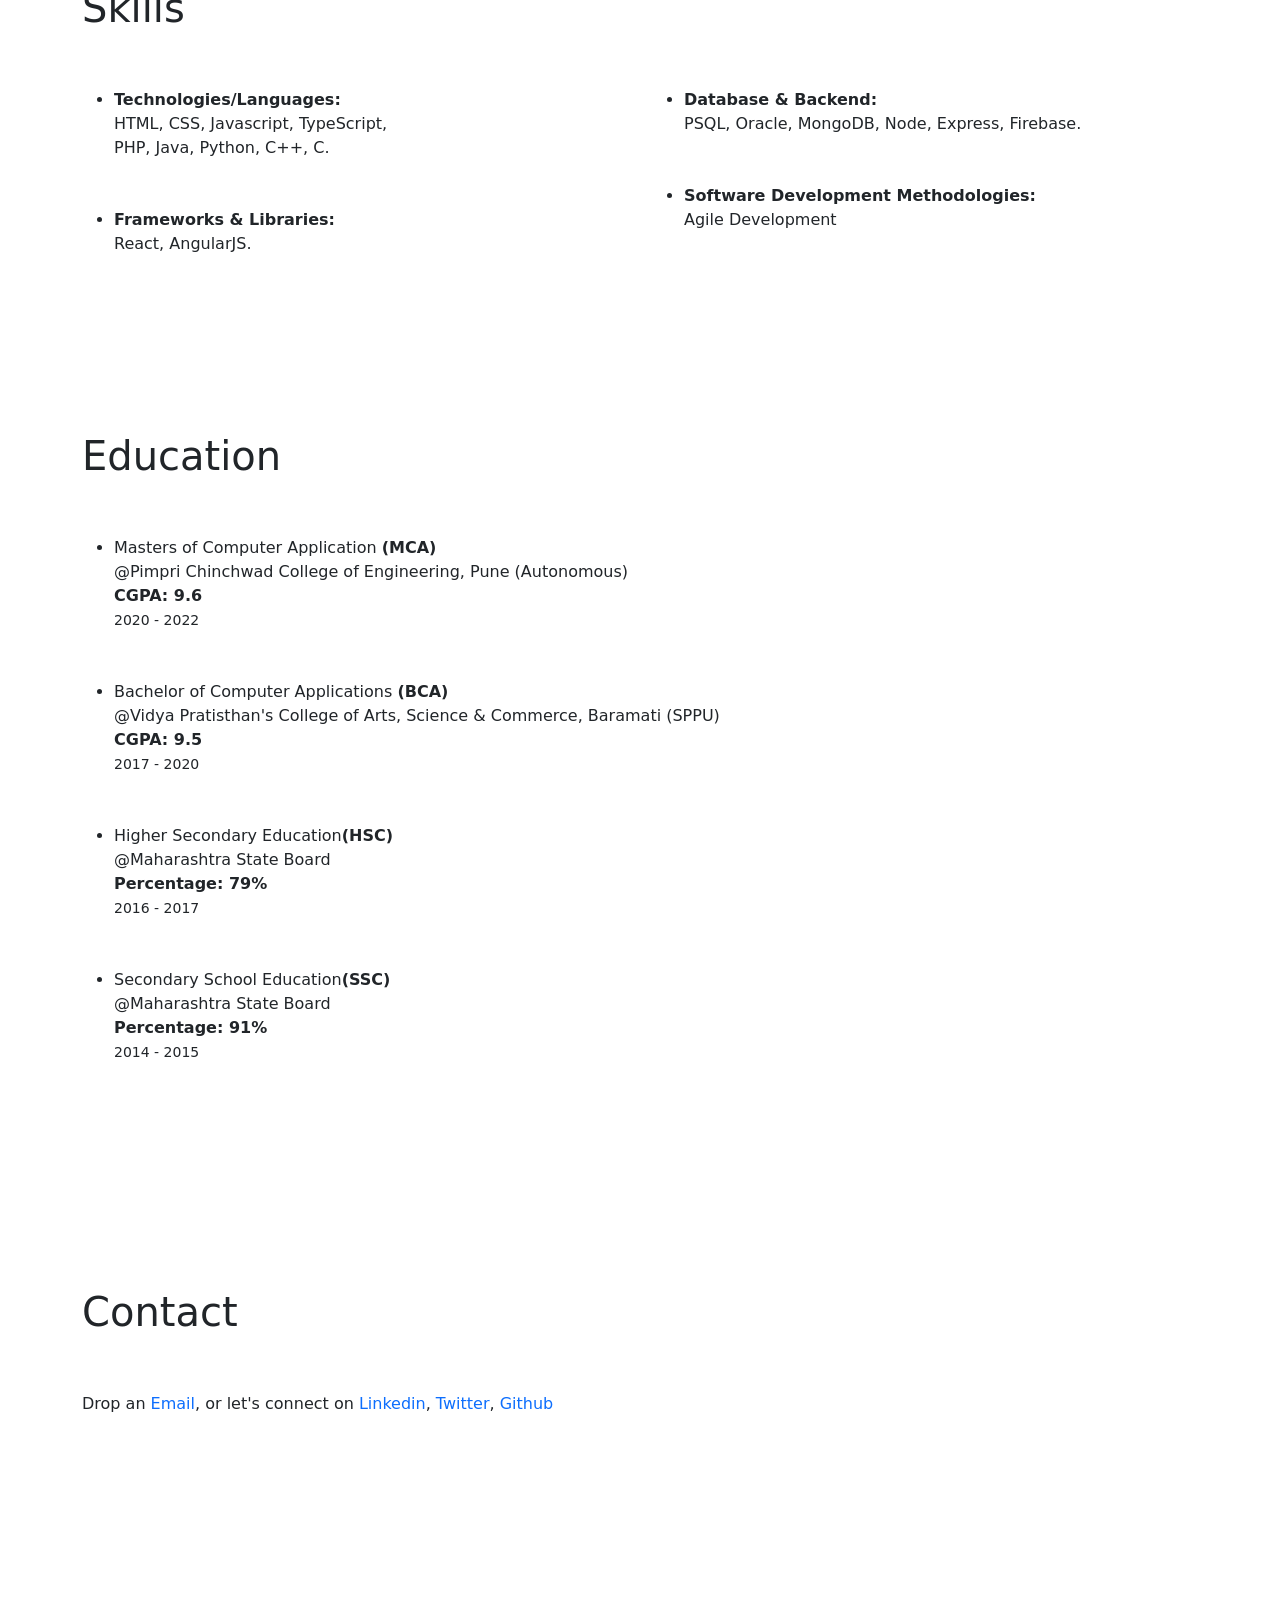
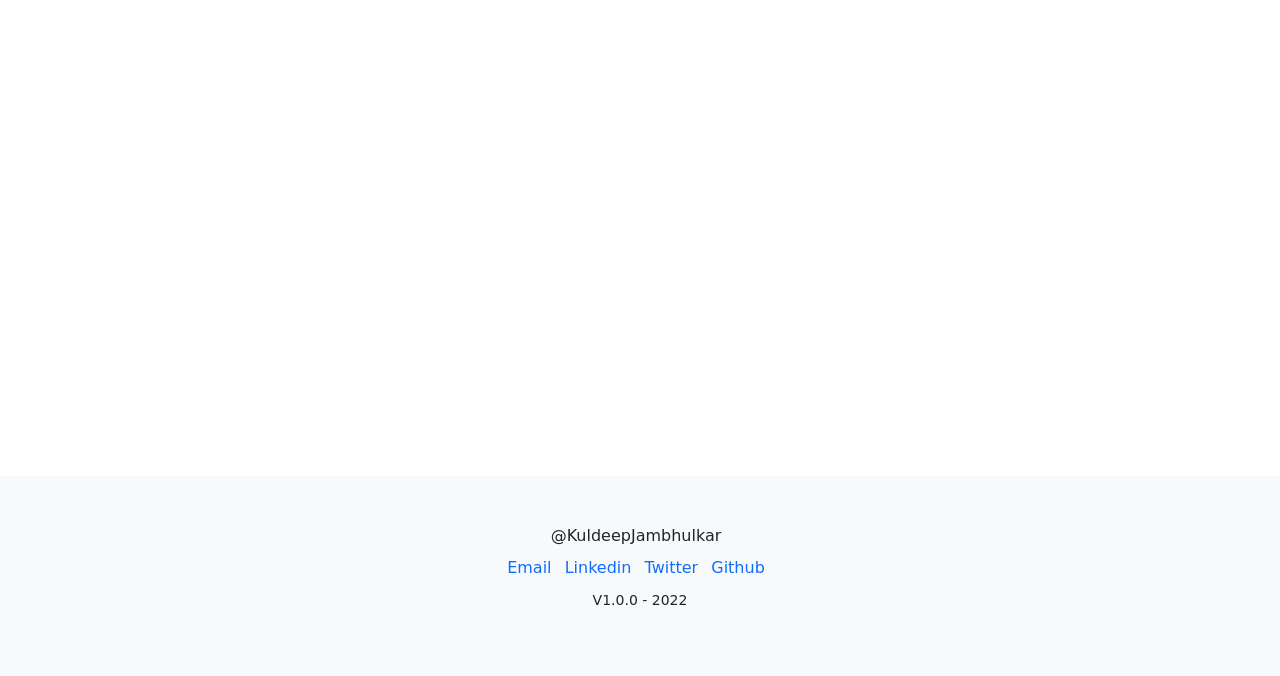
==== commit ffcac654: "minor changes" ====
--- a/index.html
+++ b/index.html
@@ -97,15 +97,16 @@
                         When I'm not coding, I enjoy writing notes on various coding-related topics. You can find them in the <a class="link link-primary text-decoration-none" href="./notes/">Notes</a> section.
                     </p>
                 </p>
-                <p><i>
-                    P.S. I'm really interested in discussing books, music, philosophy & Game Of Thrones so if you like any of those, we'll be good to go :)
-                </i></p>
+
                 <p>
                     We can connect on 
                     <a href="mailto:kuldeepjambhulkar1234@gmail.com" class="link link-primary text-decoration-none">Email</a>,
                     <a href="https://www.linkedin.com/in/kuldeepjambhulkar/" class="link link-primary text-decoration-none" target="_blank">LinkedIn</a> or
                     <a href="https://github.com/kuldeepjambhulkar" class="link link-primary text-decoration-none" target="_blank">Github</a>.
                 </p>
+                <p><i>
+                    P.S. I'm really interested in discussing books, music, philosophy & Game Of Thrones so if you like any of those, we'll be good to go :)
+                </i></p>
             </div>
         </div>
         
